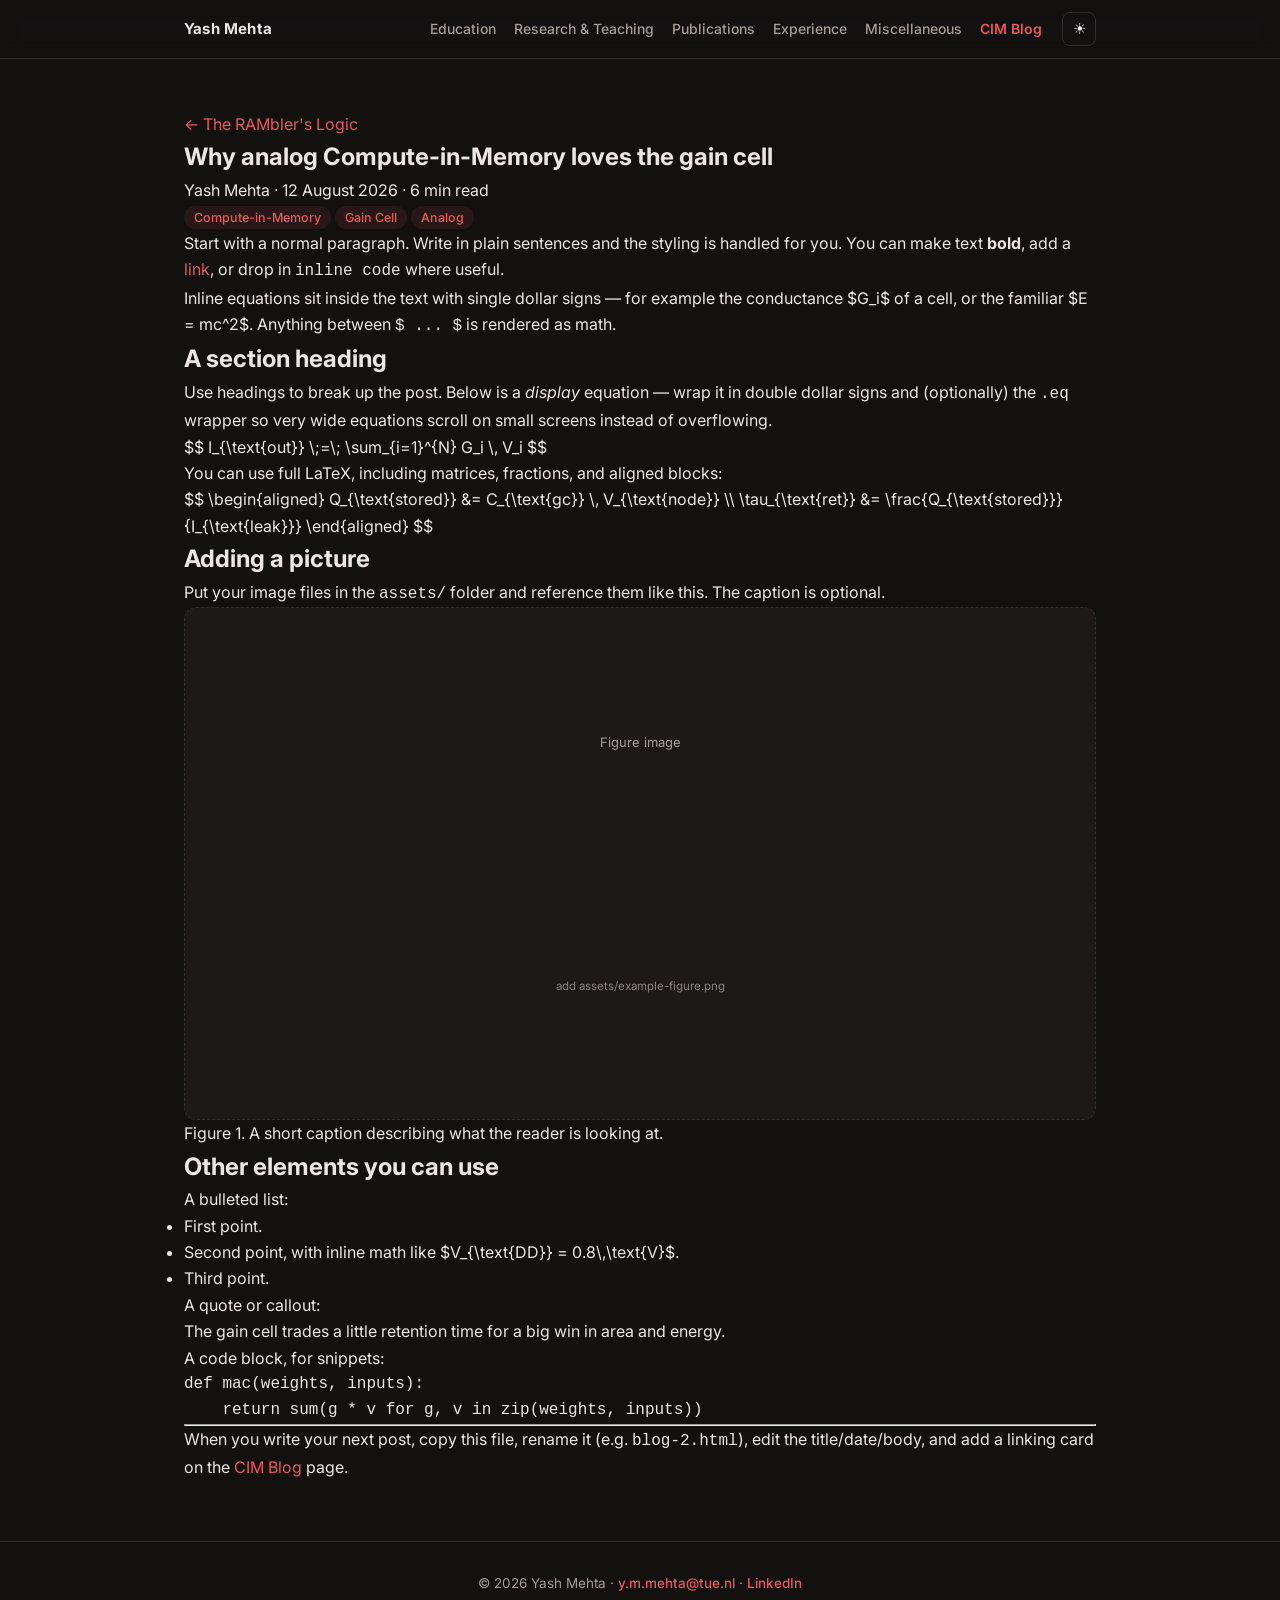
==== big-mac-8-aug-2026.html @ 92d890a5 "Create big-mac-8-aug-2026.html" ====
<!DOCTYPE html>
<html lang="en">
<head>
<meta charset="UTF-8">
<meta name="viewport" content="width=device-width, initial-scale=1.0">
<!-- ===== EDIT: page title shown in the browser tab ===== -->
<title>Post title · The RAMbler's Logic</title>
<meta name="description" content="A short technical blog by Yash Mehta.">
<link rel="preconnect" href="https://fonts.googleapis.com">
<link rel="preconnect" href="https://fonts.gstatic.com" crossorigin>
<link href="https://fonts.googleapis.com/css2?family=Fraunces:opsz,wght@9..144,400;9..144,600&family=Inter:wght@400;500;600;700&display=swap" rel="stylesheet">
<link rel="stylesheet" href="style.css">
<script>(function(){try{var t=localStorage.getItem('theme');document.documentElement.setAttribute('data-theme',t||'dark');}catch(e){document.documentElement.setAttribute('data-theme','dark');}})();</script>

<!-- ===== LaTeX / MathJax setup (leave this as-is) ===== -->
<script>
  window.MathJax = {
    tex: {
      inlineMath: [['$', '$'], ['\\(', '\\)']],
      displayMath: [['$$', '$$'], ['\\[', '\\]']]
    },
    svg: { fontCache: 'global' }
  };
</script>
<script async src="https://cdn.jsdelivr.net/npm/mathjax@3/es5/tex-mml-chtml.js"></script>
</head>
<body>

<header class="nav">
  <div class="nav-inner">
    <a class="nav-name" href="index.html">Yash Mehta</a>
    <nav class="nav-links">
      <a href="education.html">Education</a>
      <a href="research.html">Research &amp; Teaching</a>
      <a href="publications.html">Publications</a>
      <a href="experience.html">Experience</a>
      <a href="misc.html">Miscellaneous</a>
      <a href="cim-blog.html" class="active">CIM Blog</a>
    </nav>
    <button id="themeBtn" aria-label="Toggle dark mode">◐</button>
  </div>
</header>

<main class="page">
  <div class="wrap">
    <article class="article">

      <a class="back-link" href="cim-blog.html">← The RAMbler's Logic</a>

      <!-- ===== EDIT: post title, date, and tags ===== -->
      <h1 class="article-title">Why analog Compute-in-Memory loves the gain cell</h1>
      <div class="article-meta">Yash Mehta · 12 August 2026 · 6 min read</div>
      <div class="article-tags">
        <span class="tag">Compute-in-Memory</span>
        <span class="tag">Gain Cell</span>
        <span class="tag">Analog</span>
      </div>

      <!-- ============================================================
           EVERYTHING BELOW IS THE ARTICLE BODY.
           This is a demo showing every element you can use.
           Delete the examples and write your own.
           ============================================================ -->
      <div class="article-body">

        <p>
          Start with a normal paragraph. Write in plain sentences and the styling is
          handled for you. You can make text <strong>bold</strong>, add a
          <a href="https://en.wikipedia.org/wiki/In-memory_computing">link</a>, or drop in
          <code>inline code</code> where useful.
        </p>

        <!-- ===== Inline math: wrap LaTeX in single dollar signs ===== -->
        <p>
          Inline equations sit inside the text with single dollar signs — for example the
          conductance $G_i$ of a cell, or the familiar $E = mc^2$. Anything between
          <code>$ ... $</code> is rendered as math.
        </p>

        <h2>A section heading</h2>

        <p>
          Use headings to break up the post. Below is a <em>display</em> equation — wrap it in
          double dollar signs and (optionally) the <code>.eq</code> wrapper so very wide
          equations scroll on small screens instead of overflowing.
        </p>

        <!-- ===== Display (centered) equation ===== -->
        <div class="eq">
          $$ I_{\text{out}} \;=\; \sum_{i=1}^{N} G_i \, V_i $$
        </div>

        <p>
          You can use full LaTeX, including matrices, fractions, and aligned blocks:
        </p>

        <div class="eq">
          $$
          \begin{aligned}
            Q_{\text{stored}} &amp;= C_{\text{gc}} \, V_{\text{node}} \\
            \tau_{\text{ret}}  &amp;= \frac{Q_{\text{stored}}}{I_{\text{leak}}}
          \end{aligned}
          $$
        </div>

        <h2>Adding a picture</h2>

        <p>
          Put your image files in the <code>assets/</code> folder and reference them like this.
          The caption is optional.
        </p>

        <!-- ===== Image with caption =====
             Replace src with your file, e.g. assets/gain-cell.png
             The onerror line shows a placeholder until the image exists. -->
        <figure>
          <img src="assets/example-figure.png" alt="Describe the image for accessibility"
               onerror="this.style.display='none';this.nextElementSibling.style.display='grid';">
          <div class="media-ph" style="display:none;aspect-ratio:16/9">Figure image<small>add assets/example-figure.png</small></div>
          <figcaption>Figure 1. A short caption describing what the reader is looking at.</figcaption>
        </figure>

        <h2>Other elements you can use</h2>

        <p>A bulleted list:</p>
        <ul>
          <li>First point.</li>
          <li>Second point, with inline math like $V_{\text{DD}} = 0.8\,\text{V}$.</li>
          <li>Third point.</li>
        </ul>

        <p>A quote or callout:</p>
        <blockquote>
          The gain cell trades a little retention time for a big win in area and energy.
        </blockquote>

        <p>A code block, for snippets:</p>
        <pre><code>def mac(weights, inputs):
    return sum(g * v for g, v in zip(weights, inputs))</code></pre>

        <hr>

        <p>
          When you write your next post, copy this file, rename it (e.g.
          <code>blog-2.html</code>), edit the title/date/body, and add a linking card on the
          <a href="cim-blog.html">CIM Blog</a> page.
        </p>

      </div>
    </article>
  </div>
</main>

<footer>
  <div class="wrap">
    © <span id="yr"></span> Yash Mehta ·
    <a href="mailto:y.m.mehta@tue.nl">y.m.mehta@tue.nl</a> ·
    <a href="https://www.linkedin.com/in/yashmehta" target="_blank" rel="noopener">LinkedIn</a>
  </div>
</footer>

<script>
(function(){var root=document.documentElement,btn=document.getElementById('themeBtn');
function setIcon(){var d=root.getAttribute('data-theme')==='dark';btn.textContent=d?'☀':'☾';btn.setAttribute('aria-label',d?'Switch to light mode':'Switch to dark mode');}
setIcon();
btn.addEventListener('click',function(){var n=root.getAttribute('data-theme')==='dark'?'light':'dark';root.setAttribute('data-theme',n);try{localStorage.setItem('theme',n);}catch(e){}setIcon();});
var y=document.getElementById('yr');if(y)y.textContent=new Date().getFullYear();})();
</script>
</body>
</html>
---- style.css ----
/* ===== Yash Mehta — shared styles ===== */
:root{
  --accent:#7a1420;        /* true burgundy — deep dark red */
  --accent-soft:#9c1f27;   /* hover / lighter red */
  --accent-ink:#5a0f19;    /* darkest red for strong text */
  --bg:#ffffff;
  --surface:#faf6f6;
  --border:#e6dedd;
  --text:#1b1817;
  --muted:#6a6360;
  --shadow:0 1px 3px rgba(0,0,0,.06),0 10px 30px rgba(0,0,0,.05);
  --maxw:960px;
}
html[data-theme="dark"]{
  --accent:#e8595b;        /* clear red, readable on dark (not pink) */
  --accent-soft:#f0736f;
  --accent-ink:#f0736f;
  --bg:#131010;
  --surface:#1d1917;
  --border:#332b29;
  --text:#ece7e5;
  --muted:#a49c98;
  --shadow:0 1px 3px rgba(0,0,0,.4),0 10px 30px rgba(0,0,0,.35);
}
*{box-sizing:border-box;margin:0;padding:0}
html{scroll-behavior:smooth}
body{
  font-family:'Inter',system-ui,sans-serif;
  background:var(--bg);color:var(--text);
  line-height:1.65;font-size:16px;
  transition:background .3s,color .3s;
  min-height:100vh;display:flex;flex-direction:column;
}
a{color:var(--accent);text-decoration:none}
a:hover{text-decoration:underline}
.wrap{max-width:var(--maxw);margin:0 auto;padding:0 24px;width:100%}

/* ===== Nav ===== */
header.nav{
  position:sticky;top:0;z-index:50;
  background:color-mix(in srgb,var(--bg) 88%,transparent);
  backdrop-filter:blur(10px);
  border-bottom:1px solid var(--border);
}
.nav-inner{max-width:var(--maxw);margin:0 auto;padding:12px 24px;
  display:flex;align-items:center;gap:20px;flex-wrap:wrap}
.nav-name{font-weight:700;font-size:15px;letter-spacing:.2px;margin-right:auto;color:var(--text)}
.nav-name:hover{text-decoration:none;color:var(--accent)}
.nav-links{display:flex;gap:18px;flex-wrap:wrap}
.nav-links a{color:var(--muted);font-size:14px;font-weight:500}
.nav-links a:hover{color:var(--accent);text-decoration:none}
.nav-links a.active{color:var(--accent);font-weight:600}
#themeBtn{
  background:none;border:1px solid var(--border);border-radius:8px;
  width:34px;height:34px;cursor:pointer;color:var(--text);
  display:grid;place-items:center;font-size:15px;transition:.2s;
}
#themeBtn:hover{border-color:var(--accent);color:var(--accent)}

/* ===== Home hero (two-column, left-aligned) ===== */
.home{flex:1;padding:56px 0 24px}
.hero-grid{display:grid;grid-template-columns:1fr 320px;gap:52px;align-items:center}
@media(max-width:760px){
  .hero-grid{grid-template-columns:1fr;gap:32px}
  .photo-wrap{order:-1;justify-self:start}
}
.hero-text{min-width:0}
.eyebrow{display:inline-flex;align-items:center;gap:8px;color:var(--accent);
  font-weight:600;font-size:13px;letter-spacing:.8px;text-transform:uppercase}
.eyebrow::before{content:"";width:26px;height:2px;background:var(--accent);display:inline-block}
.home h1{font-family:'Fraunces',serif;font-weight:600;
  font-size:clamp(40px,6vw,58px);line-height:1.03;margin:14px 0 8px}
.home .role{font-size:19px;color:var(--text);font-weight:600}
.home .tagline{font-size:16.5px;color:var(--muted);max-width:54ch;margin:18px 0 0}
.focus-tags{display:flex;flex-wrap:wrap;gap:8px;margin-top:22px}
.focus-tags + .focus-tags{margin-top:8px}
.focus-tags .tag{font-size:13px}

/* bottom contact block */
.contact-section{padding:0 0 44px}
.contact-section .explore-label{margin-bottom:14px}

/* rectangular photo */
.photo-wrap{width:320px;max-width:100%;aspect-ratio:4/5;position:relative}
.photo-wrap img{width:100%;height:100%;border-radius:16px;object-fit:cover;
  box-shadow:var(--shadow);display:block;border:1px solid var(--border)}
.photo-wrap::after{content:"";position:absolute;inset:0;border-radius:16px;
  box-shadow:inset 0 0 0 1px rgba(0,0,0,.04);pointer-events:none}
.photo-fallback{width:100%;height:100%;border-radius:16px;
  display:grid;place-items:center;font-family:'Fraunces',serif;
  font-size:84px;color:#fff;letter-spacing:2px;
  background:linear-gradient(150deg,var(--accent),var(--accent-ink));
  box-shadow:var(--shadow)}

.contact-row{display:flex;flex-wrap:wrap;gap:12px;margin-top:30px}

/* quick-link cards to sections */
.explore{margin-top:56px}
.explore-label{font-family:'Fraunces',serif;font-size:13px;font-weight:600;
  text-transform:uppercase;letter-spacing:2px;color:var(--muted);margin-bottom:16px}
.explore-grid{display:grid;grid-template-columns:repeat(3,1fr);gap:14px}
@media(max-width:680px){.explore-grid{grid-template-columns:1fr 1fr}}
@media(max-width:440px){.explore-grid{grid-template-columns:1fr}}
.explore-card{display:block;background:var(--surface);border:1px solid var(--border);
  border-radius:14px;padding:18px 18px;transition:.2s}
.explore-card:hover{border-color:var(--accent);transform:translateY(-2px);
  box-shadow:var(--shadow);text-decoration:none}
.explore-card .ec-title{font-weight:600;font-size:15.5px;color:var(--text)}
.explore-card .ec-desc{font-size:13px;color:var(--muted);margin-top:3px}
.explore-card .ec-arrow{color:var(--accent);font-weight:600;margin-top:10px;
  font-size:13px;display:inline-block}
.btn{
  display:inline-flex;align-items:center;gap:7px;
  padding:9px 16px;border-radius:10px;font-size:14px;font-weight:600;
  border:1px solid var(--border);color:var(--text);background:var(--surface);
  transition:.2s;
}
.btn:hover{border-color:var(--accent);color:var(--accent);text-decoration:none;transform:translateY(-1px)}
.btn.primary{background:var(--accent);color:#fff;border-color:var(--accent)}
.btn.primary:hover{background:var(--accent-soft);color:#fff}

/* ===== Content pages ===== */
main.page{flex:1;padding:52px 0 20px}
.page-title{font-family:'Fraunces',serif;font-weight:600;
  font-size:clamp(30px,5vw,40px);margin-bottom:14px;position:relative;padding-bottom:14px}
.page-title::after{content:"";position:absolute;left:0;bottom:0;
  width:52px;height:3px;border-radius:2px;background:var(--accent)}
.page-intro{color:var(--muted);font-size:16px;margin-bottom:36px;max-width:60ch}

.entry{margin-bottom:30px;padding-left:18px;border-left:2px solid var(--border);
  transition:border-color .2s}
.entry:hover{border-left-color:var(--accent)}
.card.entry{border-left:1px solid var(--border);padding-left:22px}
.card.entry:hover{border-color:var(--accent);border-left-color:var(--accent)}
.entry-head{display:flex;justify-content:space-between;gap:16px;flex-wrap:wrap;align-items:baseline}
.entry-title{font-weight:600;font-size:17px}
.entry-sub{color:var(--muted);font-size:15px;margin-top:2px}
.entry-date{color:var(--muted);font-size:13.5px;font-weight:500;white-space:nowrap}
.entry ul{margin:12px 0 0;padding-left:18px}
.entry li{margin-bottom:6px}
.entry li::marker{color:var(--accent)}

.cards{display:grid;grid-template-columns:1fr;gap:16px}
.card{background:var(--surface);border:1px solid var(--border);border-radius:14px;
  padding:20px 22px;box-shadow:var(--shadow);margin-bottom:0}
.card .entry-title{font-size:16px}

.tags{display:flex;flex-wrap:wrap;gap:8px;margin-top:14px}
.tag{font-size:12.5px;font-weight:500;padding:4px 10px;border-radius:20px;
  background:color-mix(in srgb,var(--accent) 10%,transparent);color:var(--accent-soft)}
html[data-theme="dark"] .tag{color:var(--accent)}

.subsec-title{font-family:'Fraunces',serif;font-size:14px;font-weight:600;
  text-transform:uppercase;letter-spacing:2px;color:var(--accent);
  margin:44px 0 24px}

.pub{padding:18px 0;border-bottom:1px solid var(--border)}
.pub:first-of-type{padding-top:0}
.pub:last-child{border-bottom:none}
.pub-title{font-weight:600;font-size:16px}
.pub-authors{font-size:14.5px;margin-top:4px}
.pub-authors .me{color:var(--accent);font-weight:600}
.pub-venue{font-size:14px;color:var(--muted);font-style:italic;margin-top:3px}
.pub-meta{font-size:13px;margin-top:6px}
.badge{display:inline-block;font-size:12px;font-weight:600;padding:2px 9px;border-radius:6px;
  background:color-mix(in srgb,var(--accent) 12%,transparent);color:var(--accent-soft);margin-left:8px}
html[data-theme="dark"] .badge{color:var(--accent)}

.col2{columns:2;column-gap:32px}
.col2 li{margin-bottom:6px;break-inside:avoid}
@media(max-width:560px){.col2{columns:1}}

.misc-group{margin-bottom:30px}
.misc-group h2{font-family:'Fraunces',serif;font-size:19px;font-weight:600;margin-bottom:12px}
.misc-group ul{padding-left:18px}
.misc-group li{margin-bottom:7px}
.misc-group li::marker{color:var(--accent)}

/* ===== Blog post cards ===== */
.post{display:block;text-decoration:none;color:inherit}
.post:hover{text-decoration:none}
.post .entry-title{color:var(--text);transition:color .2s}
.post:hover .entry-title{color:var(--accent)}
.post .entry-sub{margin-top:6px}

/* ===== Education prose ===== */
.edu-para{margin-top:14px;color:var(--text);max-width:66ch}

/* ===== Side-media rows (experience) ===== */
.media-row{display:grid;grid-template-columns:minmax(0,1fr) 420px;gap:30px;align-items:center;margin-bottom:34px}
@media(max-width:820px){.media-row{grid-template-columns:1fr}}
.media-row .entry,.media-row .card{margin-bottom:0}
.media-fig{margin:0}
.media-fig img{width:100%;border-radius:12px;border:1px solid var(--border);display:block}
.media-fig figcaption{font-size:12.5px;color:var(--muted);margin-top:8px;text-align:center}
.media-ph{width:100%;aspect-ratio:4/3;border:1px dashed var(--border);border-radius:12px;
  display:grid;place-items:center;text-align:center;padding:14px;
  color:var(--muted);font-size:13px;background:var(--surface);line-height:1.4}
.media-ph small{display:block;margin-top:5px;font-size:11.5px;opacity:.8}

/* ===== Full-bleed landscape image ===== */
.full-img{width:100vw;position:relative;left:50%;margin-left:-50vw;margin-top:46px}
.full-img img{width:100%;max-height:440px;object-fit:cover;display:block}
.full-ph{width:100%;height:340px;border-top:1px dashed var(--border);border-bottom:1px dashed var(--border);
  display:grid;place-items:center;text-align:center;color:var(--muted);font-size:14px;background:var(--surface)}
.full-ph small{display:block;margin-top:5px;font-size:12px;opacity:.8}

/* ===== Footer ===== */
footer{border-top:1px solid var(--border);padding:30px 0;text-align:center;
  color:var(--muted);font-size:13.5px;margin-top:40px}
footer a{font-weight:500}
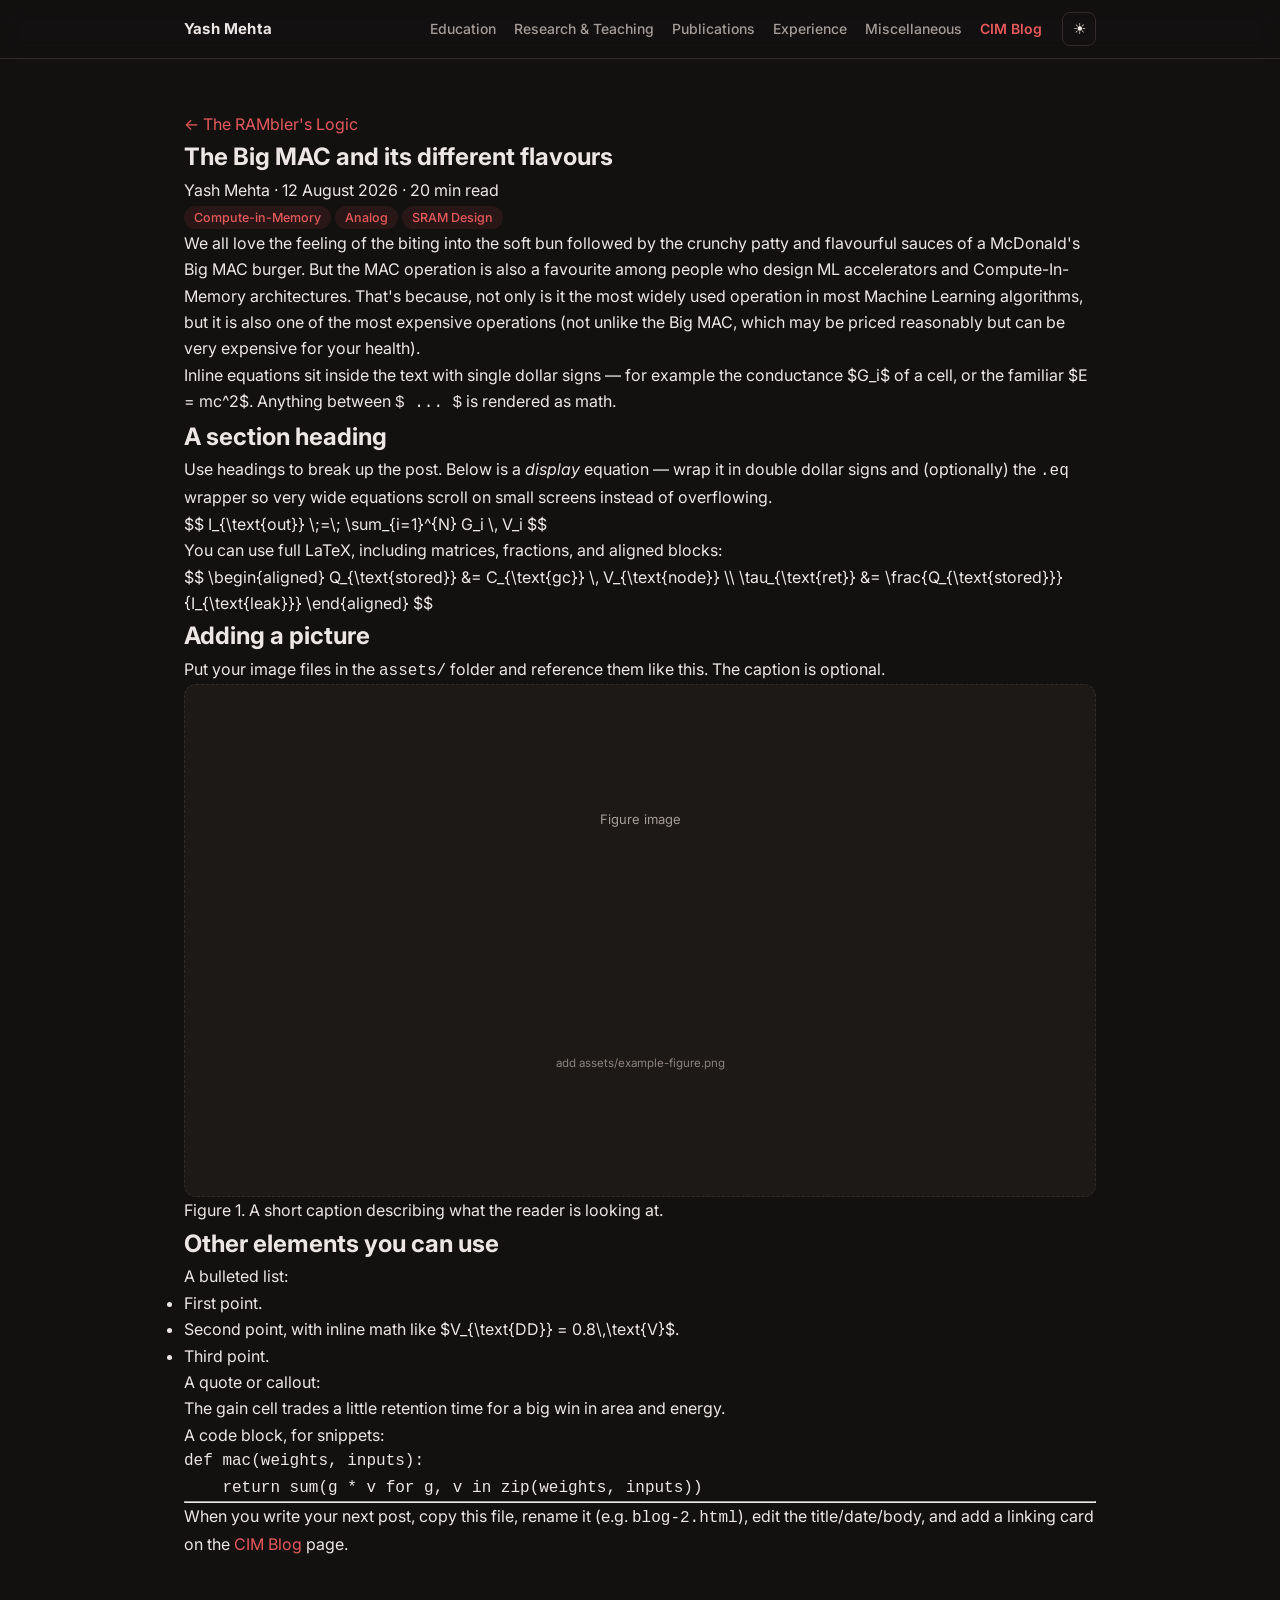
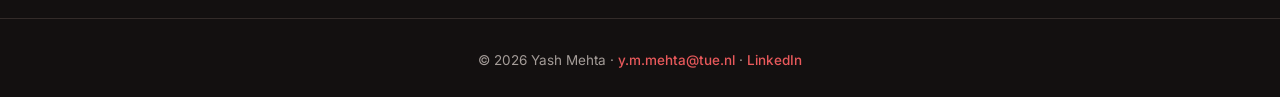
==== commit 60ab9939: "Update big-mac-8-aug-2026.html" ====
--- a/big-mac-8-aug-2026.html
+++ b/big-mac-8-aug-2026.html
@@ -48,12 +48,12 @@
       <a class="back-link" href="cim-blog.html">← The RAMbler's Logic</a>
 
       <!-- ===== EDIT: post title, date, and tags ===== -->
-      <h1 class="article-title">Why analog Compute-in-Memory loves the gain cell</h1>
-      <div class="article-meta">Yash Mehta · 12 August 2026 · 6 min read</div>
+      <h1 class="article-title">The Big MAC and its different flavours</h1>
+      <div class="article-meta">Yash Mehta · 12 August 2026 · 20 min read</div>
       <div class="article-tags">
         <span class="tag">Compute-in-Memory</span>
-        <span class="tag">Gain Cell</span>
         <span class="tag">Analog</span>
+        <span class="tag">SRAM Design</span>
       </div>
 
       <!-- ============================================================
@@ -64,10 +64,7 @@
       <div class="article-body">
 
         <p>
-          Start with a normal paragraph. Write in plain sentences and the styling is
-          handled for you. You can make text <strong>bold</strong>, add a
-          <a href="https://en.wikipedia.org/wiki/In-memory_computing">link</a>, or drop in
-          <code>inline code</code> where useful.
+          We all love the feeling of the biting into the soft bun followed by the crunchy patty and flavourful sauces of a McDonald's Big MAC burger. But the MAC operation is also a favourite among people who design ML accelerators and Compute-In-Memory architectures. That's because, not only is it the most widely used operation in most Machine Learning algorithms, but it is also one of the most expensive operations (not unlike the Big MAC, which may be priced reasonably but can be very expensive for your health). 
         </p>
 
         <!-- ===== Inline math: wrap LaTeX in single dollar signs ===== -->
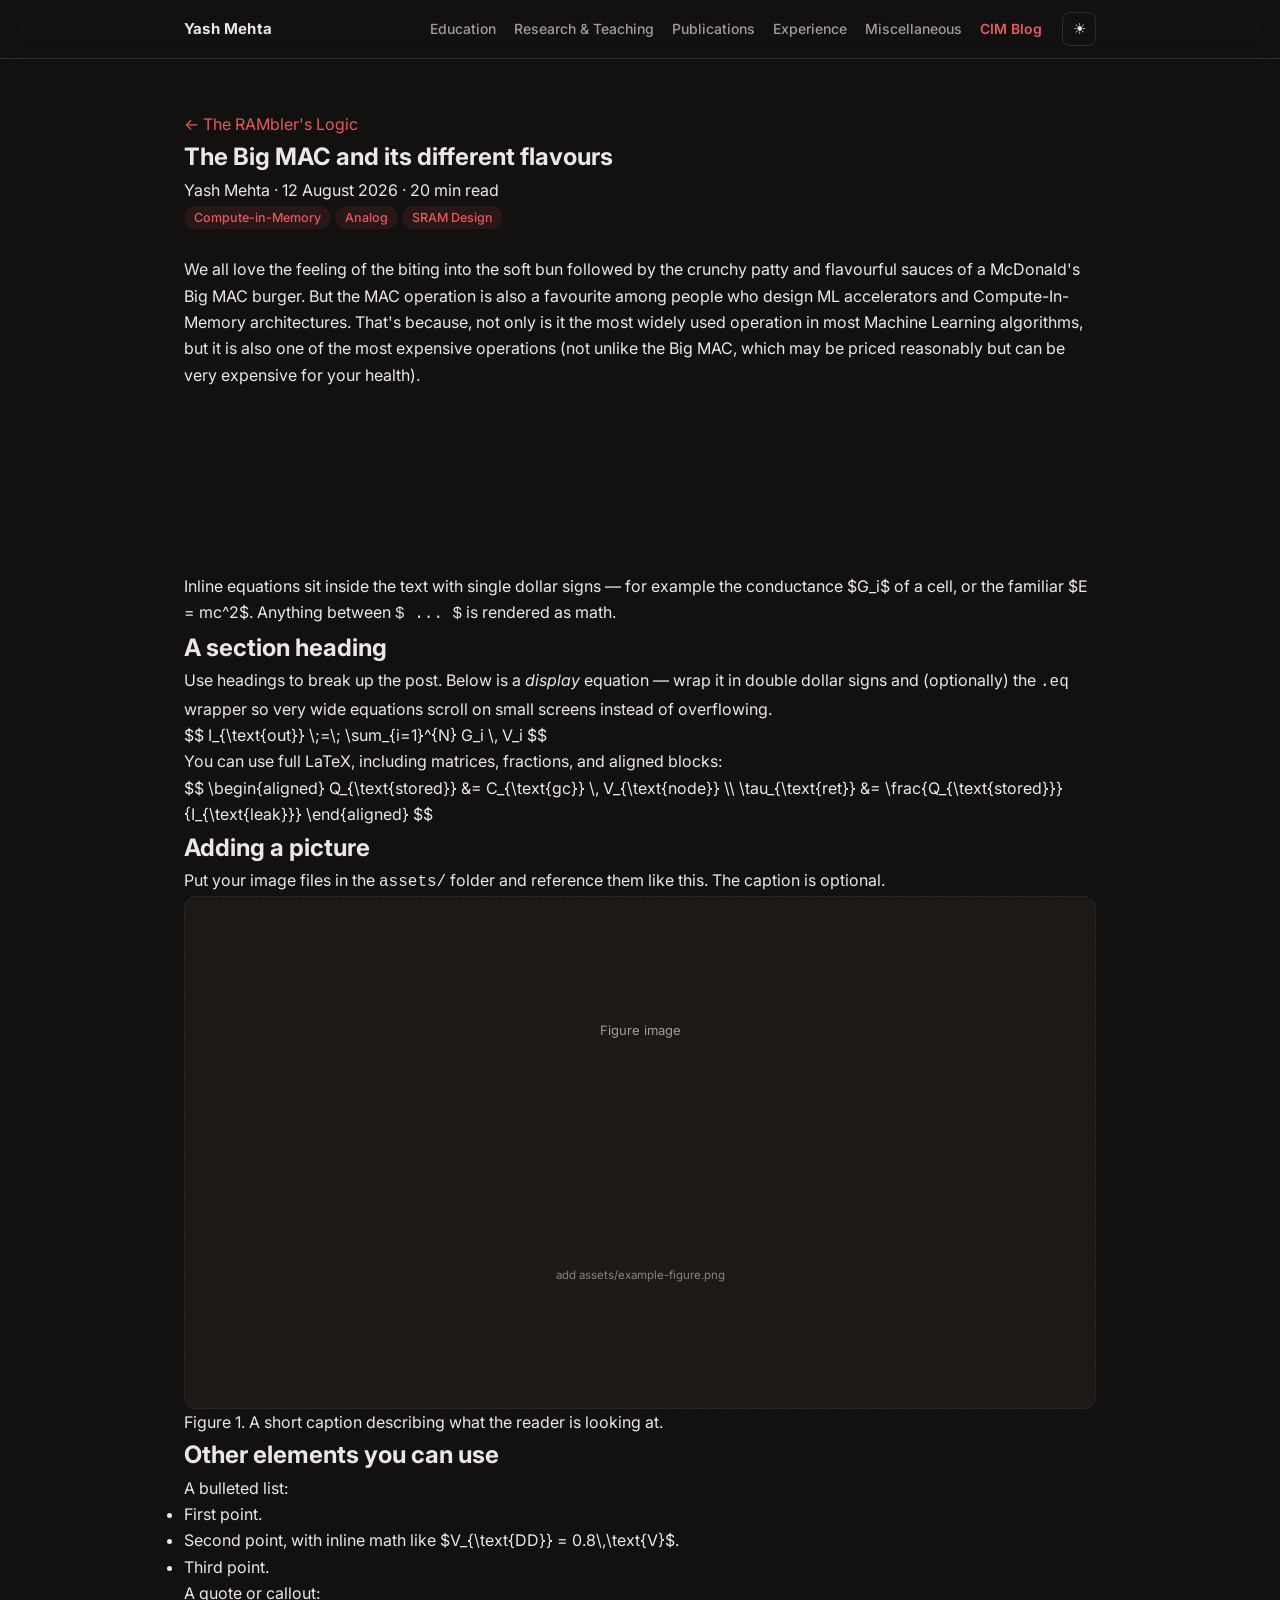
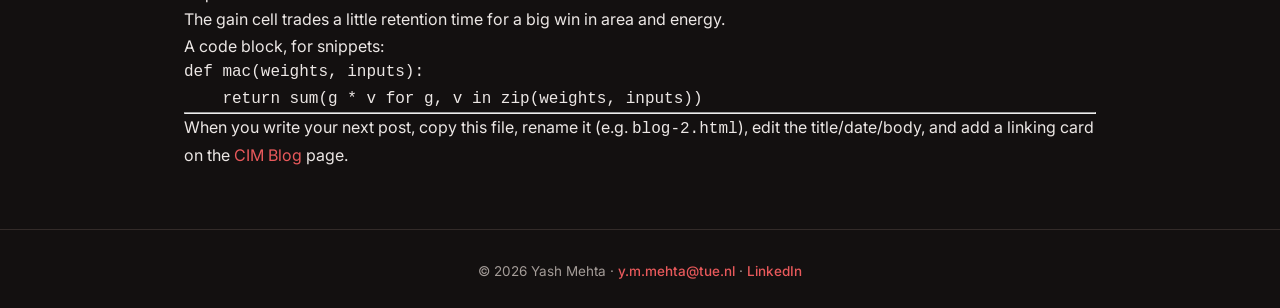
==== commit 241188ad: "Update big-mac-8-aug-2026.html" ====
--- a/big-mac-8-aug-2026.html
+++ b/big-mac-8-aug-2026.html
@@ -62,11 +62,18 @@
            Delete the examples and write your own.
            ============================================================ -->
       <div class="article-body">
-
+        <br>
         <p>
           We all love the feeling of the biting into the soft bun followed by the crunchy patty and flavourful sauces of a McDonald's Big MAC burger. But the MAC operation is also a favourite among people who design ML accelerators and Compute-In-Memory architectures. That's because, not only is it the most widely used operation in most Machine Learning algorithms, but it is also one of the most expensive operations (not unlike the Big MAC, which may be priced reasonably but can be very expensive for your health). 
         </p>
-
+        <br>
+        <br>
+        <br>
+        <br>
+        <br>
+        <br>
+        <br>
+        
         <!-- ===== Inline math: wrap LaTeX in single dollar signs ===== -->
         <p>
           Inline equations sit inside the text with single dollar signs — for example the
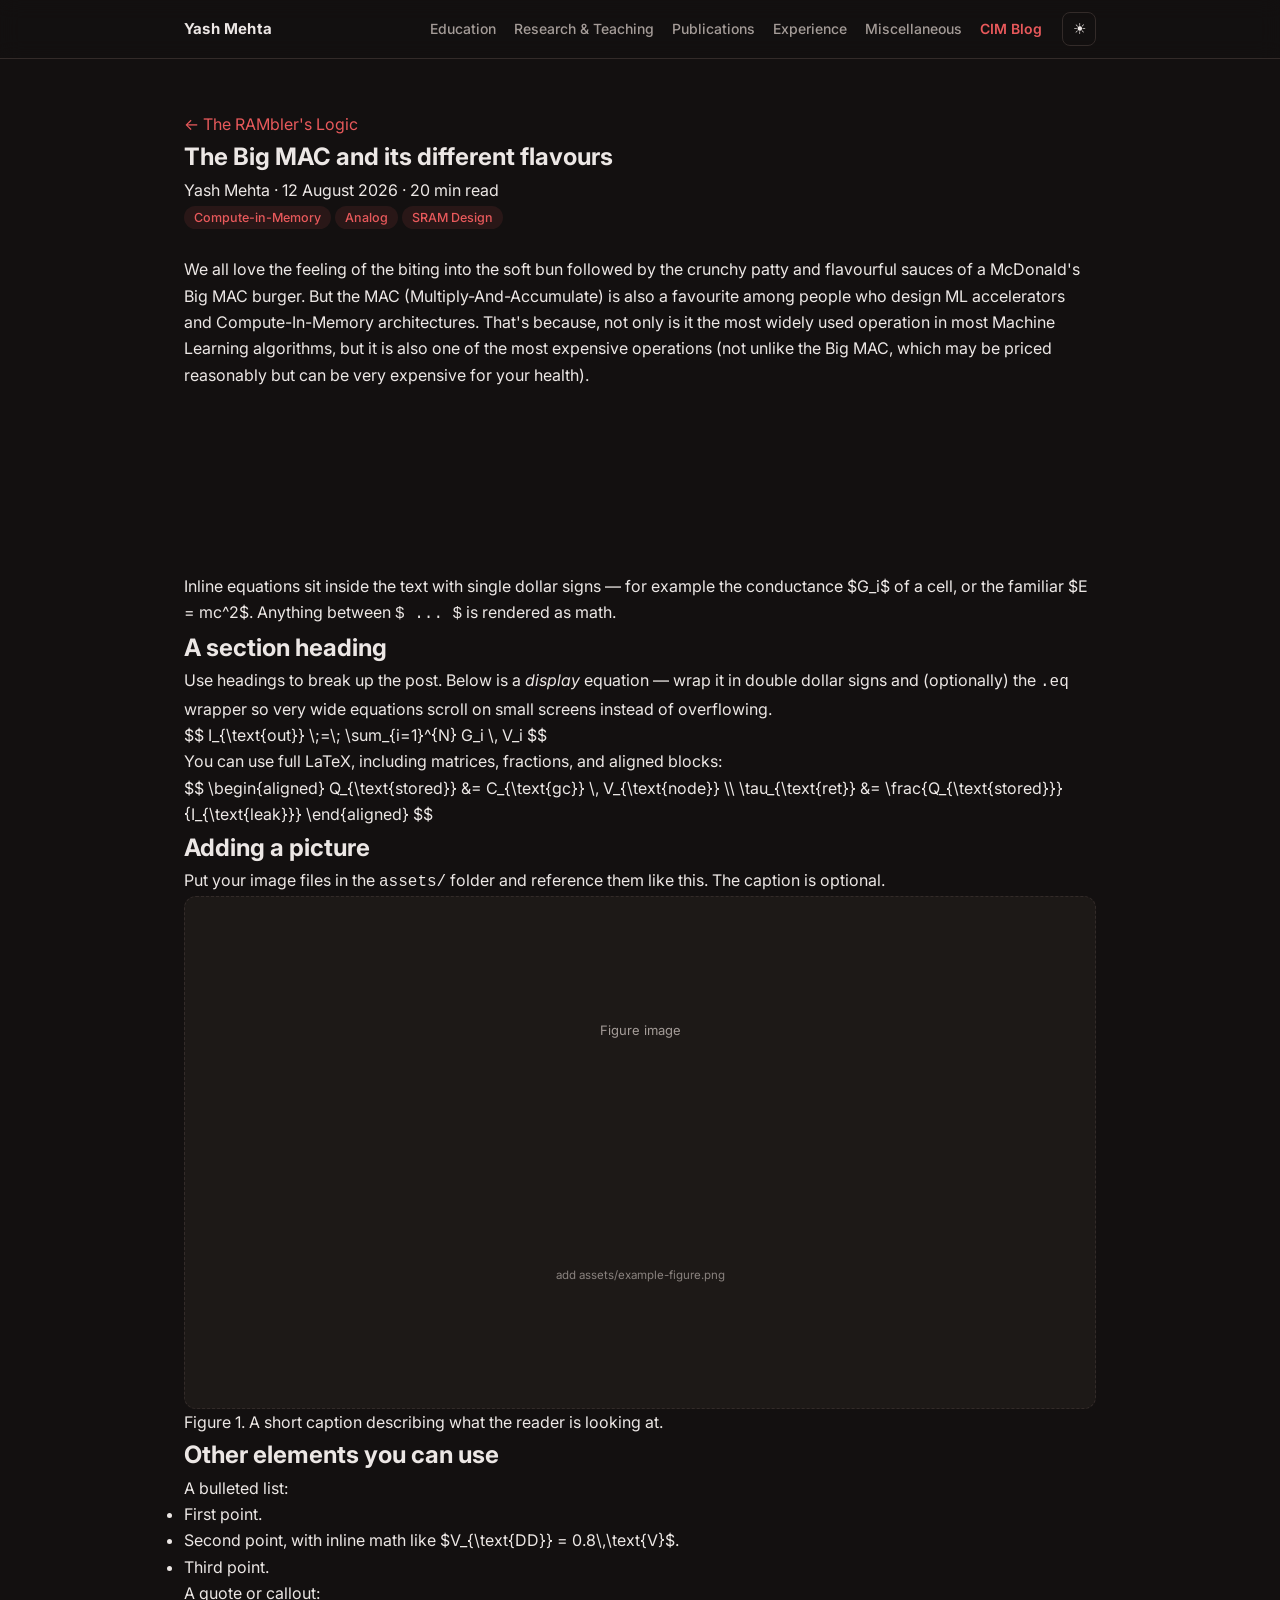
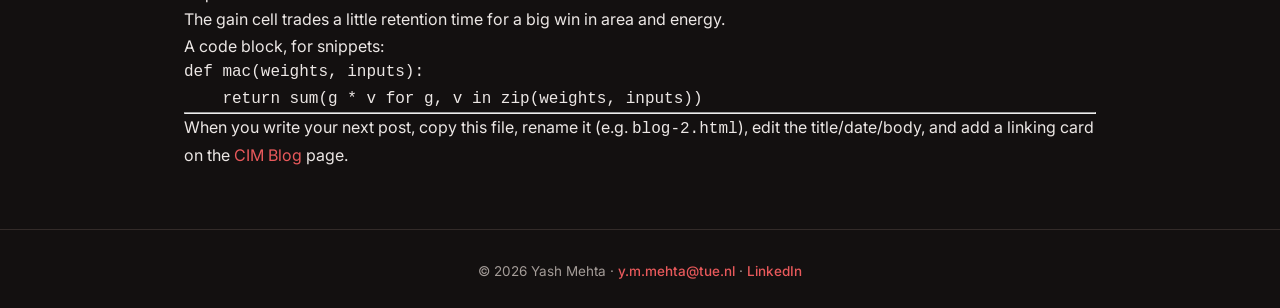
==== commit 071a75c0: "Update big-mac-8-aug-2026.html" ====
--- a/big-mac-8-aug-2026.html
+++ b/big-mac-8-aug-2026.html
@@ -64,7 +64,7 @@
       <div class="article-body">
         <br>
         <p>
-          We all love the feeling of the biting into the soft bun followed by the crunchy patty and flavourful sauces of a McDonald's Big MAC burger. But the MAC operation is also a favourite among people who design ML accelerators and Compute-In-Memory architectures. That's because, not only is it the most widely used operation in most Machine Learning algorithms, but it is also one of the most expensive operations (not unlike the Big MAC, which may be priced reasonably but can be very expensive for your health). 
+          We all love the feeling of the biting into the soft bun followed by the crunchy patty and flavourful sauces of a McDonald's Big MAC burger. But the MAC (Multiply-And-Accumulate) is also a favourite among people who design ML accelerators and Compute-In-Memory architectures. That's because, not only is it the most widely used operation in most Machine Learning algorithms, but it is also one of the most expensive operations (not unlike the Big MAC, which may be priced reasonably but can be very expensive for your health). 
         </p>
         <br>
         <br>
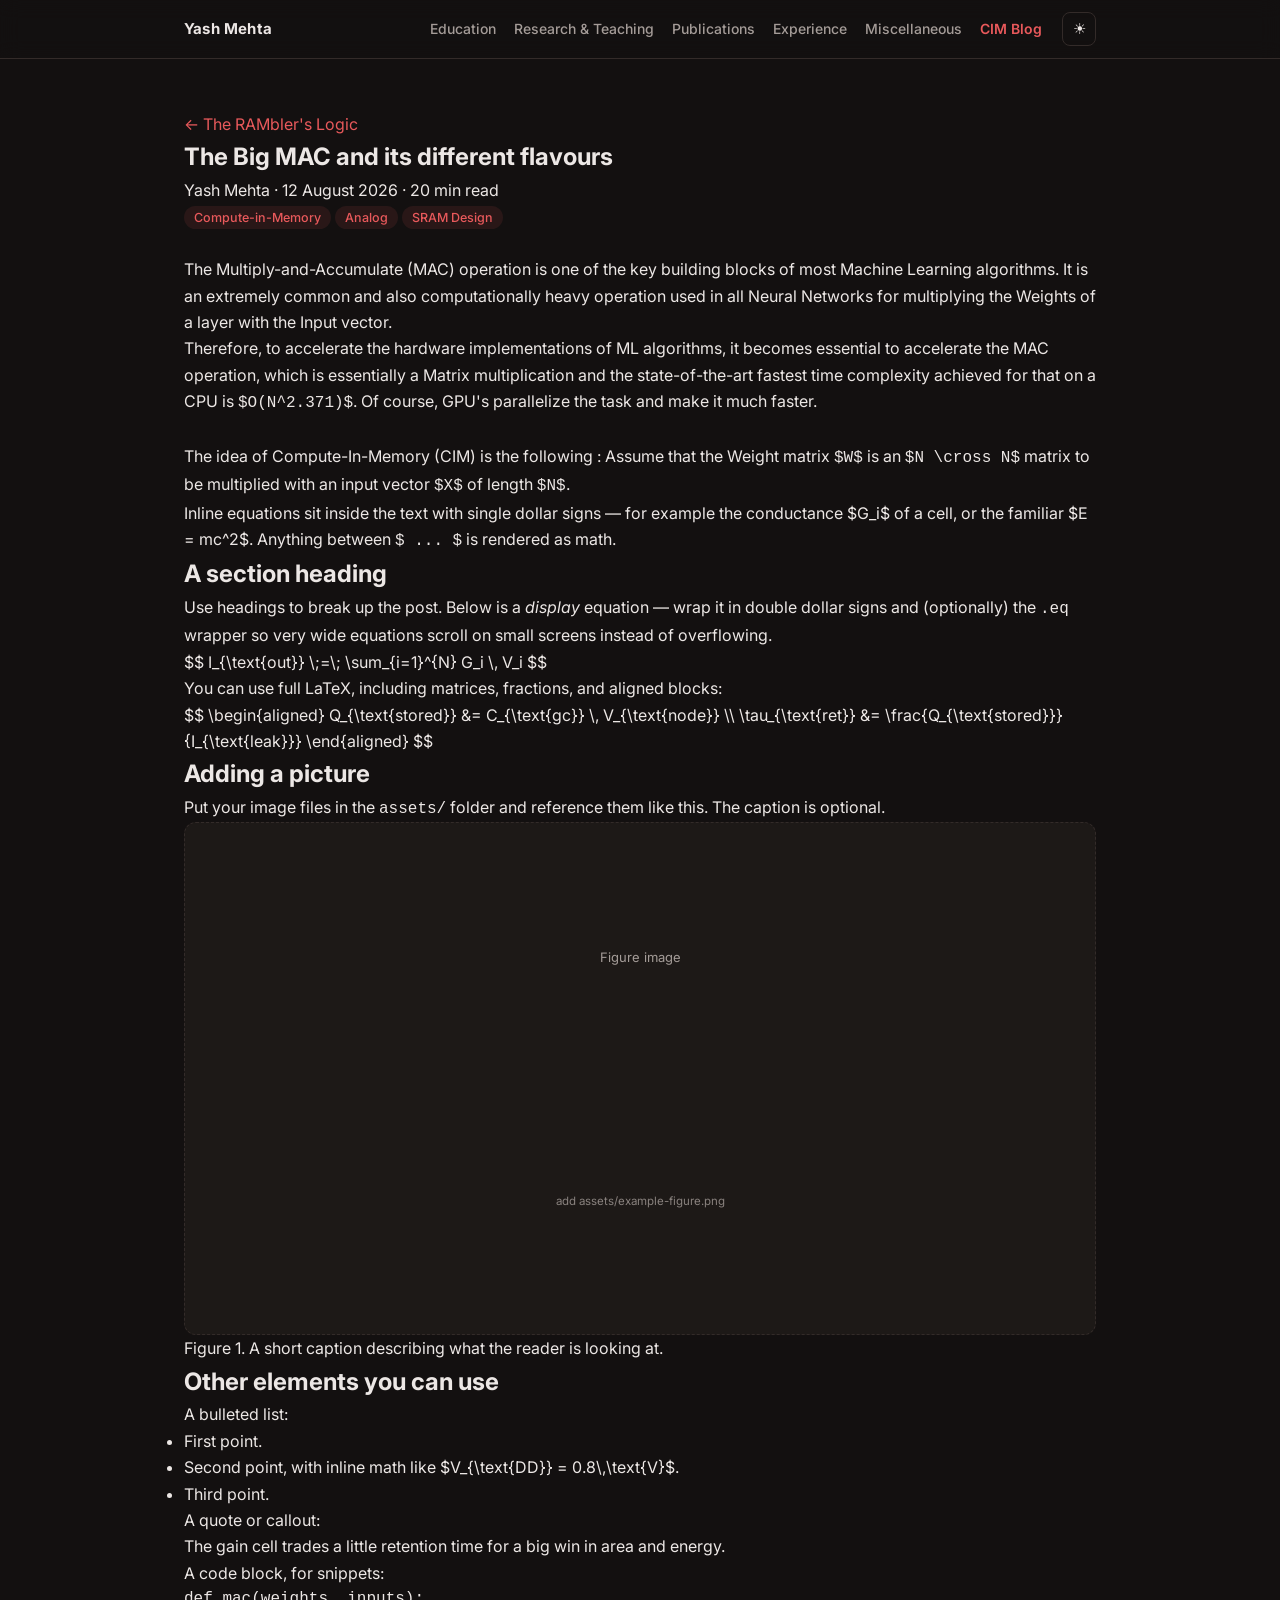
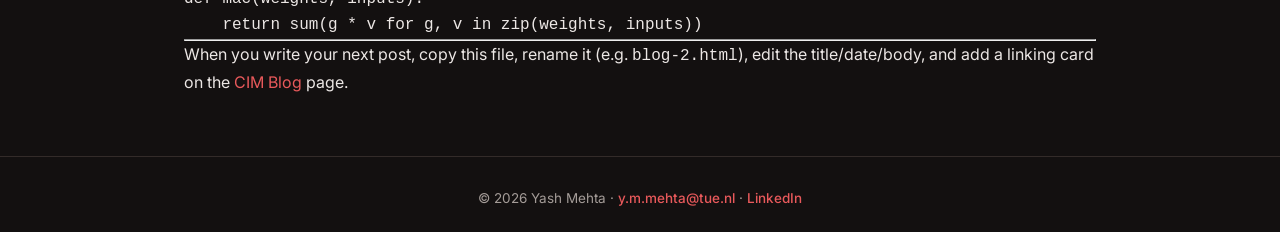
==== commit f3e4f3d7: "Update big-mac-8-aug-2026.html" ====
--- a/big-mac-8-aug-2026.html
+++ b/big-mac-8-aug-2026.html
@@ -64,16 +64,14 @@
       <div class="article-body">
         <br>
         <p>
-          We all love the feeling of the biting into the soft bun followed by the crunchy patty and flavourful sauces of a McDonald's Big MAC burger. But the MAC (Multiply-And-Accumulate) is also a favourite among people who design ML accelerators and Compute-In-Memory architectures. That's because, not only is it the most widely used operation in most Machine Learning algorithms, but it is also one of the most expensive operations (not unlike the Big MAC, which may be priced reasonably but can be very expensive for your health). 
+          <!--We all love the feeling of the biting into the soft bun followed by the crunchy patty and flavourful sauces of a McDonald's Big MAC burger. But the MAC (Multiply-And-Accumulate) is also a favourite among people who design ML accelerators and Compute-In-Memory architectures. That's because, not only is it the most widely used operation in most Machine Learning algorithms, but it is also one of the most expensive operations (not unlike the Big MAC, which may be priced reasonably but can be very expensive for your health). -->
+          The Multiply-and-Accumulate (MAC) operation is one of the key building blocks of most Machine Learning algorithms. It is an extremely common and also computationally heavy operation used in all Neural Networks for multiplying the Weights of a layer with the Input vector. 
+        </p>  
+        <p>
+      Therefore, to accelerate the hardware implementations of ML algorithms, it becomes essential to accelerate the MAC operation, which is essentially a Matrix multiplication and the state-of-the-art fastest time complexity achieved for that on a CPU is <code>$O(N^2.371)$</code>. Of course, GPU's parallelize the task and make it much faster.
         </p>
         <br>
-        <br>
-        <br>
-        <br>
-        <br>
-        <br>
-        <br>
-        
+        The idea of Compute-In-Memory (CIM) is the following : Assume that the Weight matrix <code>$W$</code> is an <code>$N \cross N$</code> matrix to be multiplied with an input vector <code>$X$</code> of length <code>$N$</code>.
         <!-- ===== Inline math: wrap LaTeX in single dollar signs ===== -->
         <p>
           Inline equations sit inside the text with single dollar signs — for example the
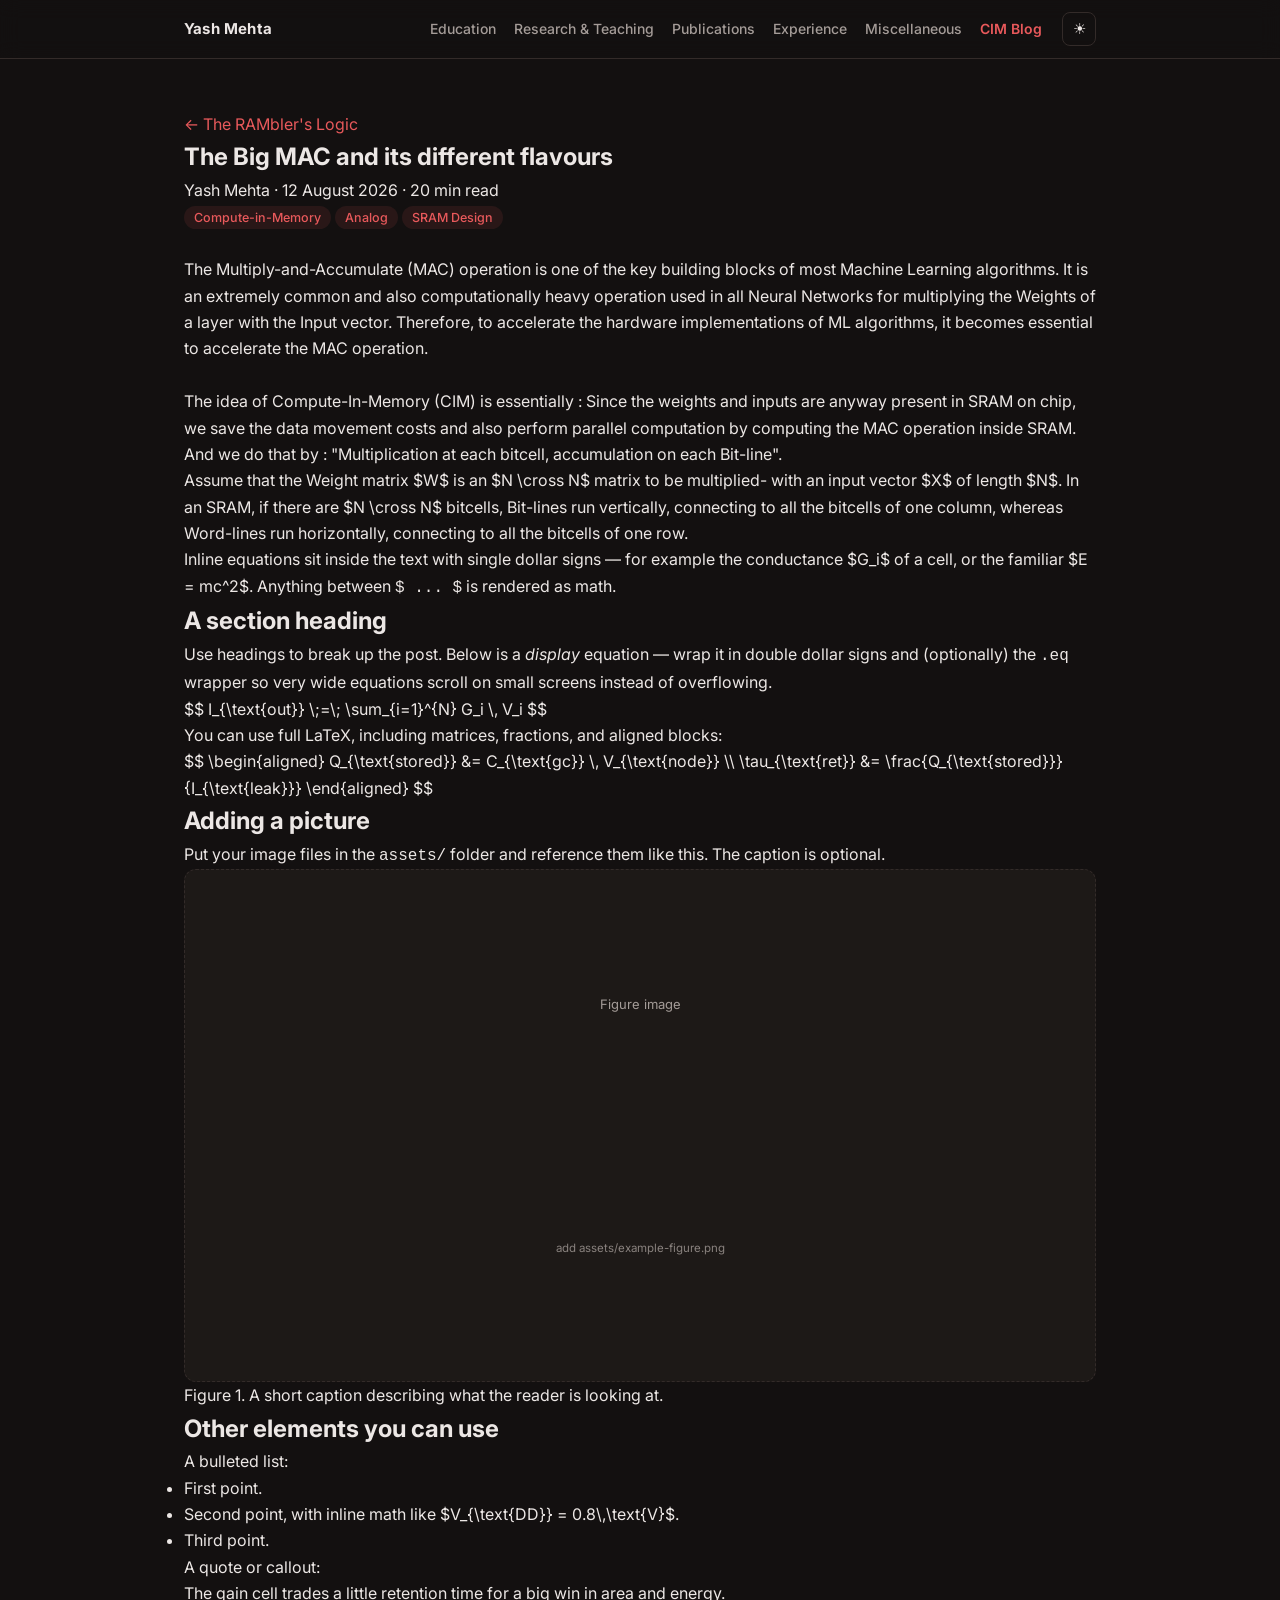
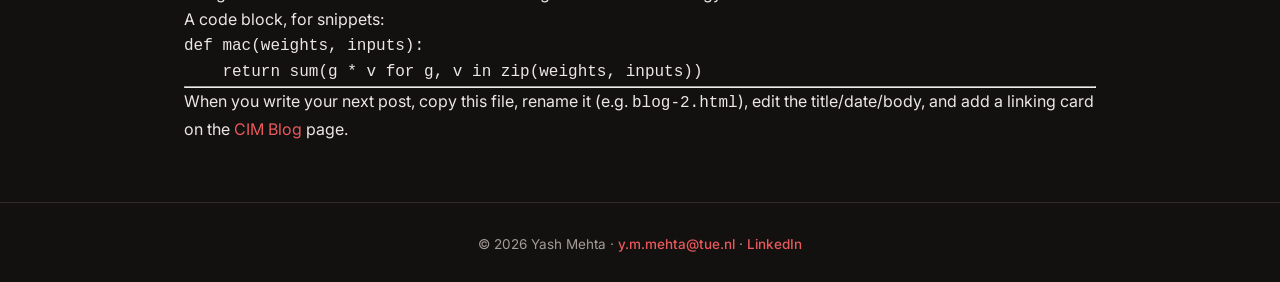
==== commit 5d49fe23: "Update big-mac-8-aug-2026.html" ====
--- a/big-mac-8-aug-2026.html
+++ b/big-mac-8-aug-2026.html
@@ -65,13 +65,15 @@
         <br>
         <p>
           <!--We all love the feeling of the biting into the soft bun followed by the crunchy patty and flavourful sauces of a McDonald's Big MAC burger. But the MAC (Multiply-And-Accumulate) is also a favourite among people who design ML accelerators and Compute-In-Memory architectures. That's because, not only is it the most widely used operation in most Machine Learning algorithms, but it is also one of the most expensive operations (not unlike the Big MAC, which may be priced reasonably but can be very expensive for your health). -->
-          The Multiply-and-Accumulate (MAC) operation is one of the key building blocks of most Machine Learning algorithms. It is an extremely common and also computationally heavy operation used in all Neural Networks for multiplying the Weights of a layer with the Input vector. 
-        </p>  
-        <p>
-      Therefore, to accelerate the hardware implementations of ML algorithms, it becomes essential to accelerate the MAC operation, which is essentially a Matrix multiplication and the state-of-the-art fastest time complexity achieved for that on a CPU is <code>$O(N^2.371)$</code>. Of course, GPU's parallelize the task and make it much faster.
+          The Multiply-and-Accumulate (MAC) operation is one of the key building blocks of most Machine Learning algorithms. It is an extremely common and also computationally heavy operation used in all Neural Networks for multiplying the Weights of a layer with the Input vector. Therefore, to accelerate the hardware implementations of ML algorithms, it becomes essential to accelerate the MAC operation.
         </p>
         <br>
-        The idea of Compute-In-Memory (CIM) is the following : Assume that the Weight matrix <code>$W$</code> is an <code>$N \cross N$</code> matrix to be multiplied with an input vector <code>$X$</code> of length <code>$N$</code>.
+        <p>
+        The idea of Compute-In-Memory (CIM) is essentially : Since the weights and inputs are anyway present in SRAM on chip, we save the data movement costs and also perform parallel computation by computing the MAC operation inside SRAM. And we do that by : "Multiplication at each bitcell, accumulation on each Bit-line".
+      </p>
+        <p>
+        Assume that the Weight matrix $W$ is an $N \cross N$ matrix to be multiplied- with an input vector $X$ of length $N$. In an SRAM, if there are $N \cross N$ bitcells, Bit-lines run vertically, connecting to all the bitcells of one column, whereas Word-lines run horizontally, connecting to all the bitcells of one row.
+      
         <!-- ===== Inline math: wrap LaTeX in single dollar signs ===== -->
         <p>
           Inline equations sit inside the text with single dollar signs — for example the
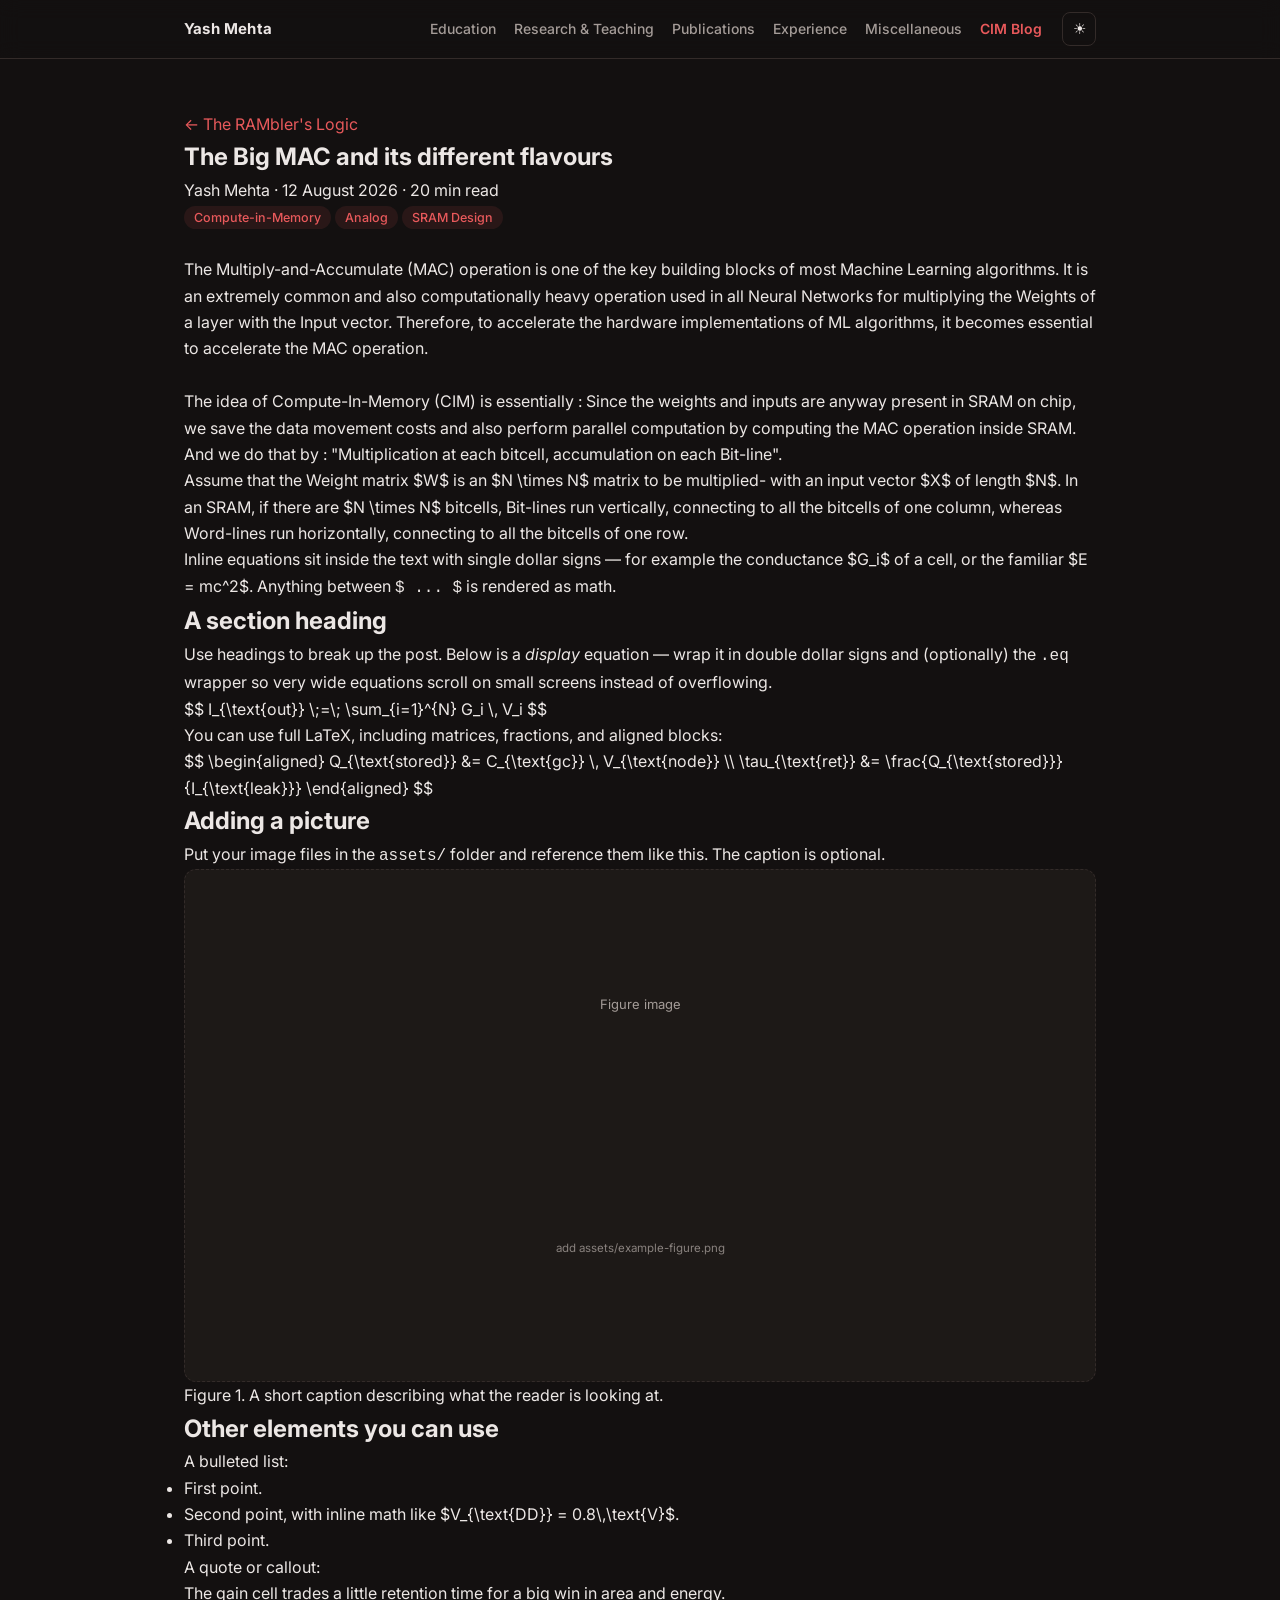
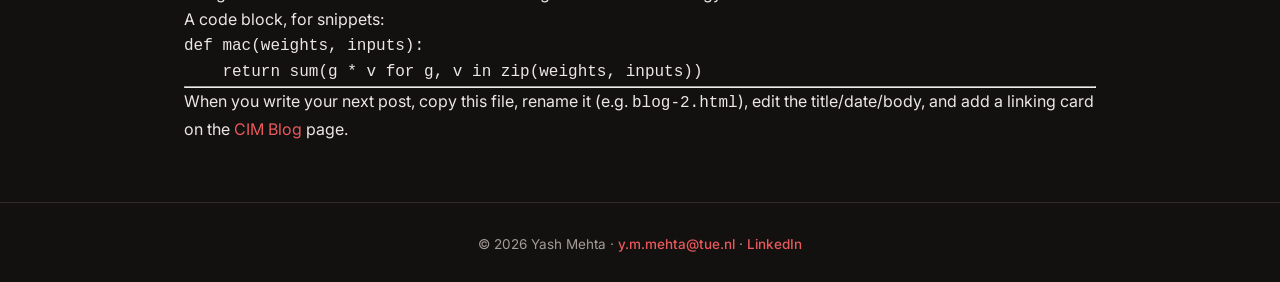
==== commit a24eb269: "Update big-mac-8-aug-2026.html" ====
--- a/big-mac-8-aug-2026.html
+++ b/big-mac-8-aug-2026.html
@@ -72,7 +72,7 @@
         The idea of Compute-In-Memory (CIM) is essentially : Since the weights and inputs are anyway present in SRAM on chip, we save the data movement costs and also perform parallel computation by computing the MAC operation inside SRAM. And we do that by : "Multiplication at each bitcell, accumulation on each Bit-line".
       </p>
         <p>
-        Assume that the Weight matrix $W$ is an $N \cross N$ matrix to be multiplied- with an input vector $X$ of length $N$. In an SRAM, if there are $N \cross N$ bitcells, Bit-lines run vertically, connecting to all the bitcells of one column, whereas Word-lines run horizontally, connecting to all the bitcells of one row.
+        Assume that the Weight matrix $W$ is an $N \times N$ matrix to be multiplied- with an input vector $X$ of length $N$. In an SRAM, if there are $N \times N$ bitcells, Bit-lines run vertically, connecting to all the bitcells of one column, whereas Word-lines run horizontally, connecting to all the bitcells of one row.
       
         <!-- ===== Inline math: wrap LaTeX in single dollar signs ===== -->
         <p>
